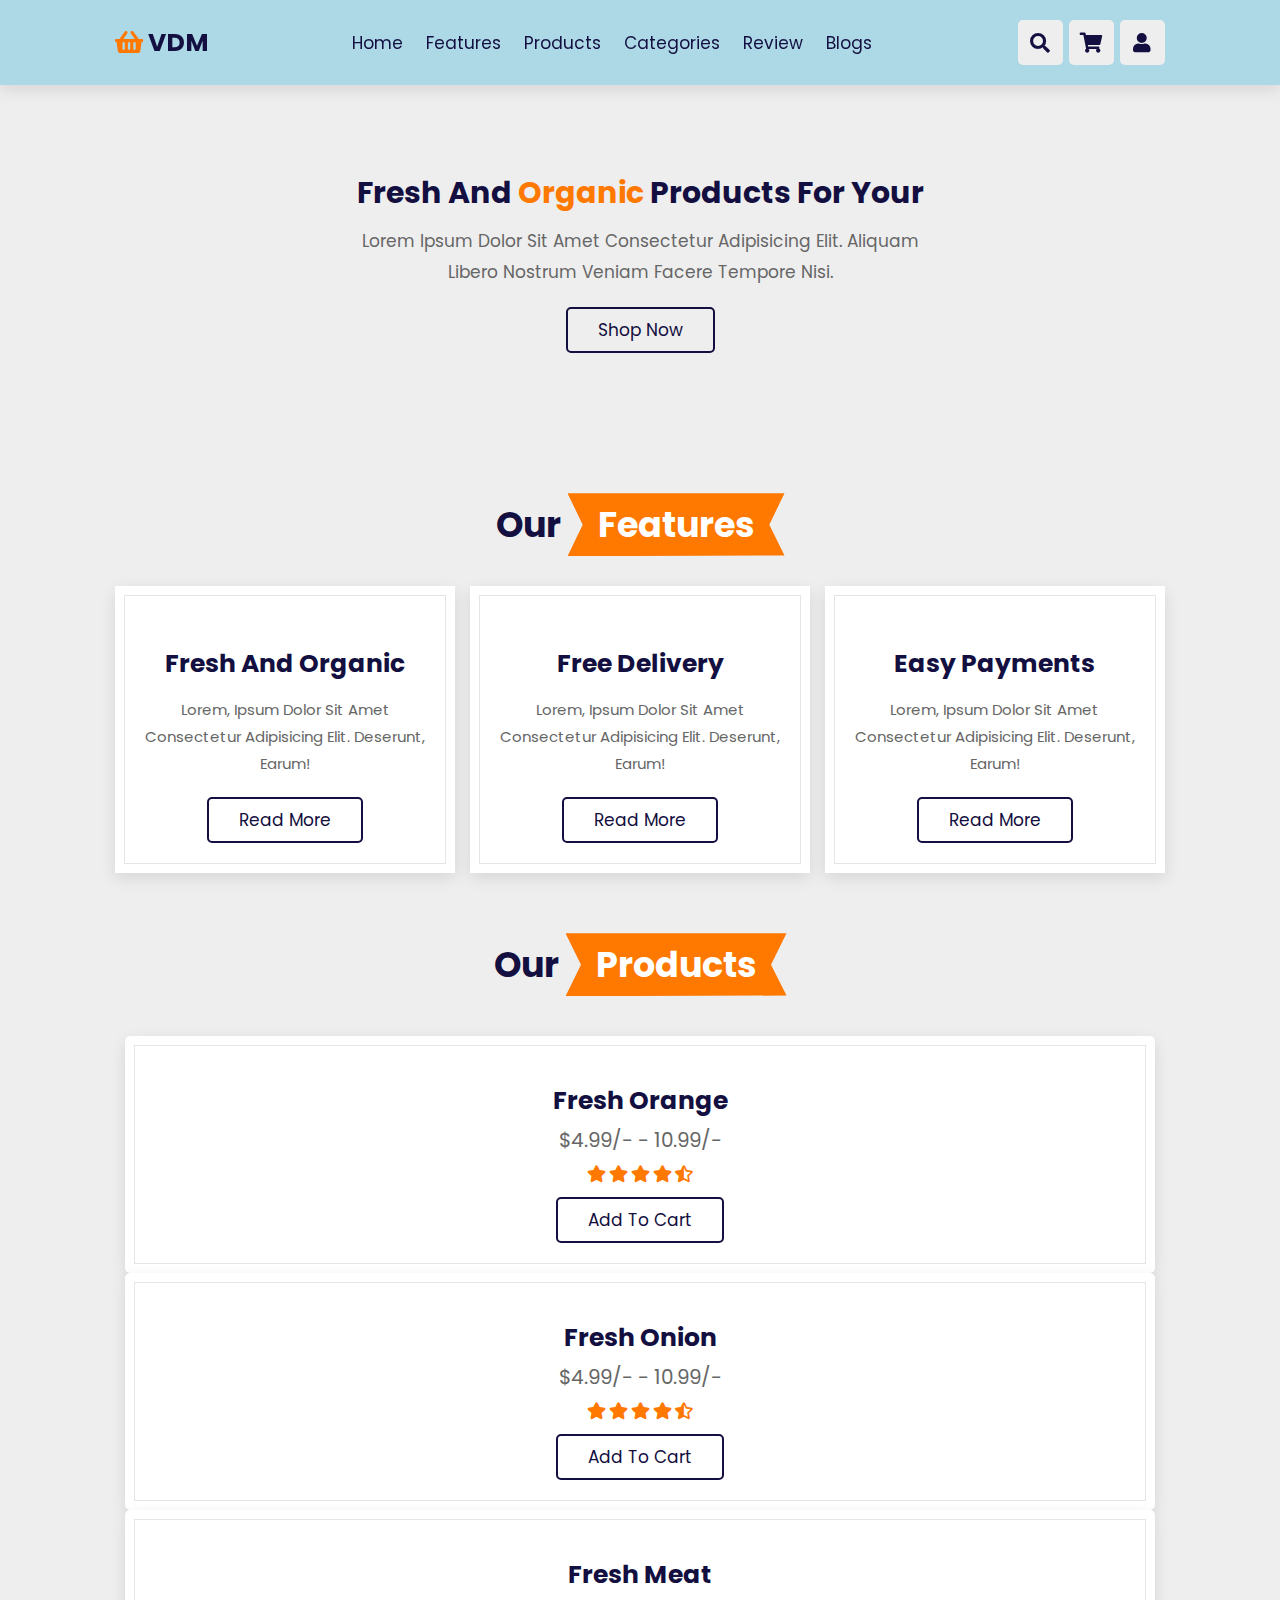
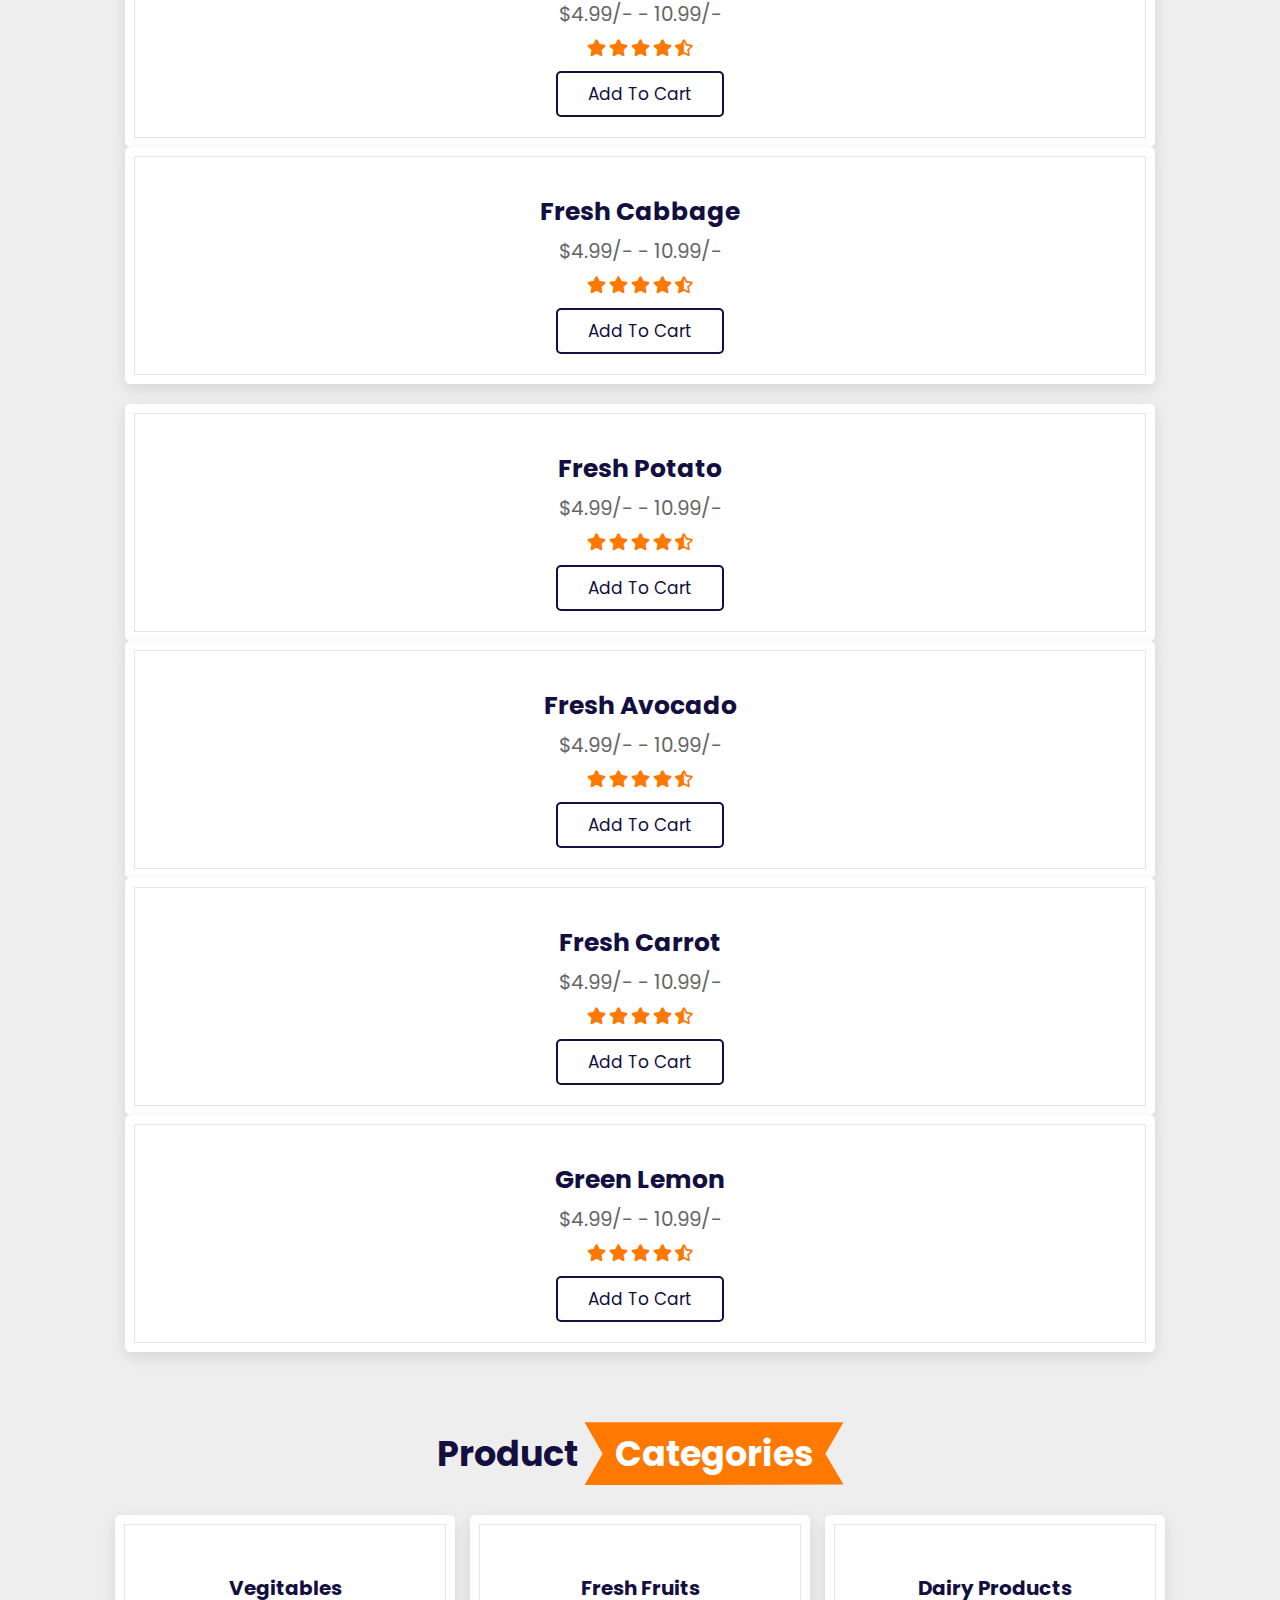
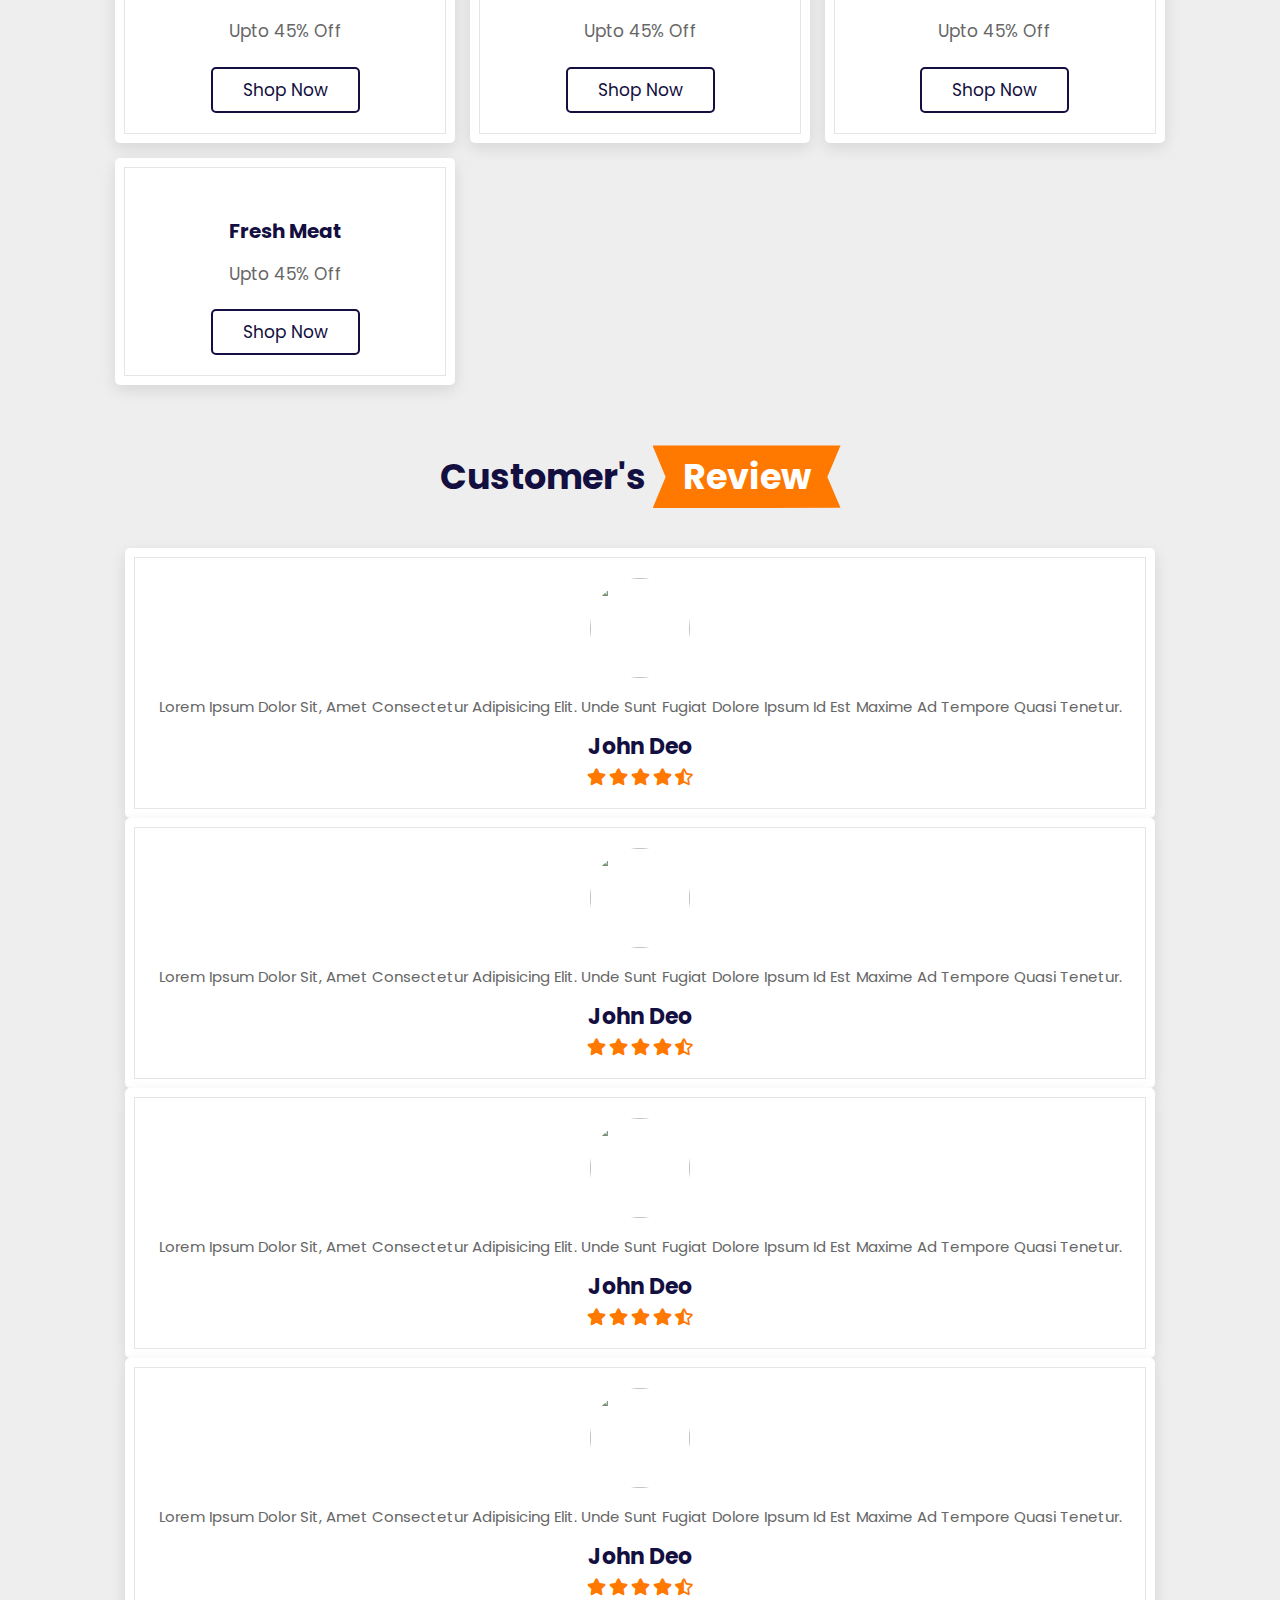
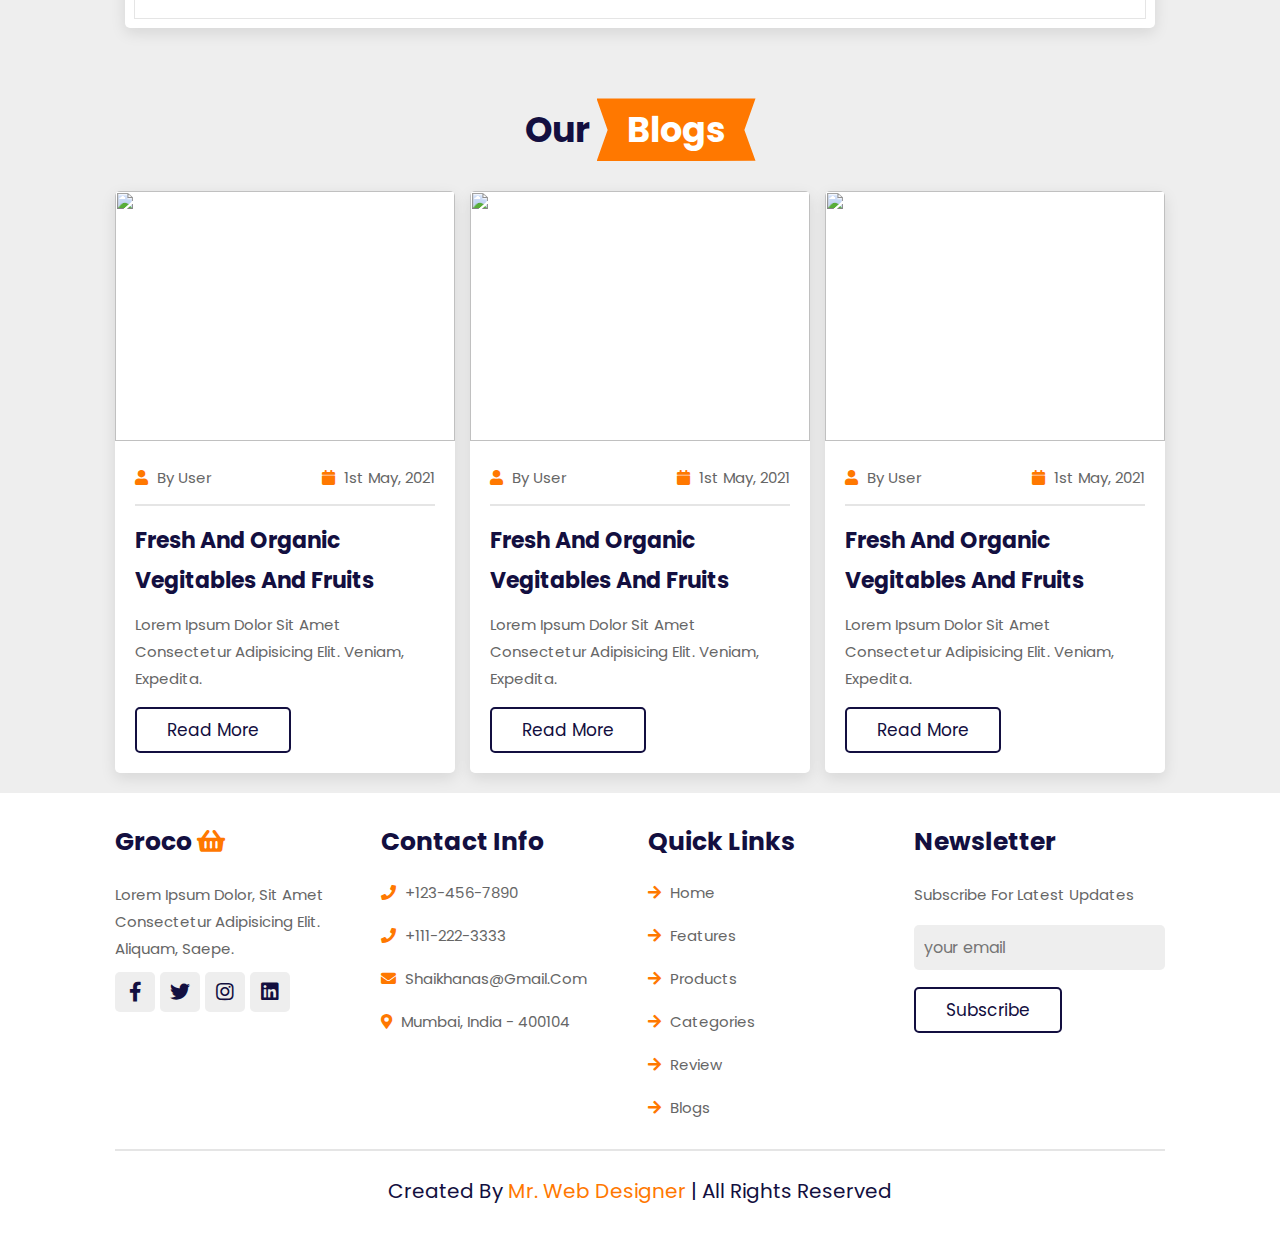
==== Source.html @ bb29f617 "init" ====
<!DOCTYPE html>
<html lang="en">
<head>
    <meta charset="UTF-8">
    <meta http-equiv="X-UA-Compatible" content="IE=edge">
    <meta name="viewport" content="width=device-width, initial-scale=1.0">
    <title>Complete Responsive Grocery Website Design Tutorial</title>

    <link rel="stylesheet" href="https://unpkg.com/swiper@7/swiper-bundle.min.css" />

    <!-- font awesome cdn link  -->
    <link rel="stylesheet" href="https://cdnjs.cloudflare.com/ajax/libs/font-awesome/5.15.4/css/all.min.css">

    <!-- custom css file link  -->
    <link rel="stylesheet" href="STYLE.CSS">

</head>
<body>
    
<!-- header section starts  -->

<header class="header" style="background-color:  lightblue ;">

    <a href="#" class="logo"> <i class="fas fa-shopping-basket"></i> VDM </a>

    <nav class="navbar">
        <a href="#home">home</a>
        <a href="#features">features</a>
        <a href="#products">products</a>
        <a href="#categories">categories</a>
        <a href="#review">review</a>
        <a href="#blogs">blogs</a>
    </nav>

    <div class="icons">
        <div class="fas fa-bars" id="menu-btn"></div>
        <div class="fas fa-search" id="search-btn"></div>
        <div class="fas fa-shopping-cart" id="cart-btn"></div>
        <div class="fas fa-user" id="login-btn"></div>
    </div>

    <form action="" class="search-form">
        <input type="search" id="search-box" placeholder="search here...">
        <label for="search-box" class="fas fa-search"></label>
    </form>

    <div class="shopping-cart">
        <div class="box">
            <i class="fas fa-trash"></i>
            <img src="cartimg-1.png" alt="OIL">
            <div class="content">
                <h3>Freedom</h3>
                <span class="price">$4.99/-</span>
                <span class="quantity">qty : 1</span>
            </div>
        </div>
        <div class="box">
            <i class="fas fa-trash"></i>
            <img src="cart-img-2.png" alt="">
            <div class="content">
                <h3>onion</h3>
                <span class="price">$4.99/-</span>
                <span class="quantity">qty : 1</span>
            </div>
        </div>
        <div class="box">
            <i class="fas fa-trash"></i>
            <img src="cart-img-3.png" alt="">
            <div class="content">
                <h3>chicken</h3>
                <span class="price">$4.99/-</span>
                <span class="quantity">qty : 1</span>
            </div>
        </div>
        <div class="total"> total : $19.69/- </div>
        <a href="#" class="btn">checkout</a>
    </div>

    <form action="" class="login-form">
        <h3>login now</h3>
        <input type="email" placeholder="your email" class="box">
        <input type="password" placeholder="your password" class="box">
        <p>forget your password <a href="#">click here</a></p>
        <p>don't have an account <a href="#">create now</a></p>
        <input type="submit" value="login now" class="btn">
    </form>

</header>

<!-- header section ends -->

<!-- home section starts  -->

<section class="home" id="home">

    <div class="content">
        <h3>fresh and <span>organic</span> products for your</h3>
        <p>Lorem ipsum dolor sit amet consectetur adipisicing elit. Aliquam libero nostrum veniam facere tempore nisi.</p>
        <a href="#" class="btn">shop now</a>
    </div>

</section>

<!-- home section ends -->

<!-- features section starts  -->

<section class="features" id="features">

    <h1 class="heading"> our <span>features</span> </h1>

    <div class="box-container">

        <div class="box">
            <img src="image/feature-img-1.png" alt="">
            <h3>fresh and organic</h3>
            <p>Lorem, ipsum dolor sit amet consectetur adipisicing elit. Deserunt, earum!</p>
            <a href="#" class="btn">read more</a>
        </div>

        <div class="box">
            <img src="image/feature-img-2.png" alt="">
            <h3>free delivery</h3>
            <p>Lorem, ipsum dolor sit amet consectetur adipisicing elit. Deserunt, earum!</p>
            <a href="#" class="btn">read more</a>
        </div>

        <div class="box">
            <img src="image/feature-img-3.png" alt="">
            <h3>easy payments</h3>
            <p>Lorem, ipsum dolor sit amet consectetur adipisicing elit. Deserunt, earum!</p>
            <a href="#" class="btn">read more</a>
        </div>

    </div>

</section>

<!-- features section ends -->

<!-- products section starts  -->

<section class="products" id="products">

    <h1 class="heading"> our <span>products</span> </h1>

    <div class="swiper product-slider">

        <div class="swiper-wrapper">

            <div class="swiper-slide box">
                <img src="image/product-1.png" alt="">
                <h3>fresh orange</h3>
                <div class="price"> $4.99/- - 10.99/- </div>
                <div class="stars">
                    <i class="fas fa-star"></i>
                    <i class="fas fa-star"></i>
                    <i class="fas fa-star"></i>
                    <i class="fas fa-star"></i>
                    <i class="fas fa-star-half-alt"></i>
                </div>
                <a href="#" class="btn">add to cart</a>
            </div>

            <div class="swiper-slide box">
                <img src="image/product-2.png" alt="">
                <h3>fresh onion</h3>
                <div class="price"> $4.99/- - 10.99/- </div>
                <div class="stars">
                    <i class="fas fa-star"></i>
                    <i class="fas fa-star"></i>
                    <i class="fas fa-star"></i>
                    <i class="fas fa-star"></i>
                    <i class="fas fa-star-half-alt"></i>
                </div>
                <a href="#" class="btn">add to cart</a>
            </div>

            <div class="swiper-slide box">
                <img src="image/product-3.png" alt="">
                <h3>fresh meat</h3>
                <div class="price"> $4.99/- - 10.99/- </div>
                <div class="stars">
                    <i class="fas fa-star"></i>
                    <i class="fas fa-star"></i>
                    <i class="fas fa-star"></i>
                    <i class="fas fa-star"></i>
                    <i class="fas fa-star-half-alt"></i>
                </div>
                <a href="#" class="btn">add to cart</a>
            </div>

            <div class="swiper-slide box">
                <img src="image/product-4.png" alt="">
                <h3>fresh cabbage</h3>
                <div class="price"> $4.99/- - 10.99/- </div>
                <div class="stars">
                    <i class="fas fa-star"></i>
                    <i class="fas fa-star"></i>
                    <i class="fas fa-star"></i>
                    <i class="fas fa-star"></i>
                    <i class="fas fa-star-half-alt"></i>
                </div>
                <a href="#" class="btn">add to cart</a>
            </div>

        </div>

    </div>

    <div class="swiper product-slider">

        <div class="swiper-wrapper">

            <div class="swiper-slide box">
                <img src="image/product-5.png" alt="">
                <h3>fresh potato</h3>
                <div class="price"> $4.99/- - 10.99/- </div>
                <div class="stars">
                    <i class="fas fa-star"></i>
                    <i class="fas fa-star"></i>
                    <i class="fas fa-star"></i>
                    <i class="fas fa-star"></i>
                    <i class="fas fa-star-half-alt"></i>
                </div>
                <a href="#" class="btn">add to cart</a>
            </div>

            <div class="swiper-slide box">
                <img src="image/product-6.png" alt="">
                <h3>fresh avocado</h3>
                <div class="price"> $4.99/- - 10.99/- </div>
                <div class="stars">
                    <i class="fas fa-star"></i>
                    <i class="fas fa-star"></i>
                    <i class="fas fa-star"></i>
                    <i class="fas fa-star"></i>
                    <i class="fas fa-star-half-alt"></i>
                </div>
                <a href="#" class="btn">add to cart</a>
            </div>

            <div class="swiper-slide box">
                <img src="image/product-7.png" alt="">
                <h3>fresh carrot</h3>
                <div class="price"> $4.99/- - 10.99/- </div>
                <div class="stars">
                    <i class="fas fa-star"></i>
                    <i class="fas fa-star"></i>
                    <i class="fas fa-star"></i>
                    <i class="fas fa-star"></i>
                    <i class="fas fa-star-half-alt"></i>
                </div>
                <a href="#" class="btn">add to cart</a>
            </div>

            <div class="swiper-slide box">
                <img src="image/product-8.png" alt="">
                <h3>green lemon</h3>
                <div class="price"> $4.99/- - 10.99/- </div>
                <div class="stars">
                    <i class="fas fa-star"></i>
                    <i class="fas fa-star"></i>
                    <i class="fas fa-star"></i>
                    <i class="fas fa-star"></i>
                    <i class="fas fa-star-half-alt"></i>
                </div>
                <a href="#" class="btn">add to cart</a>
            </div>

        </div>

    </div>


</section>

<!-- products section ends -->

<!-- categories section starts  -->

<section class="categories" id="categories">

    <h1 class="heading"> product <span>categories</span> </h1>

    <div class="box-container">

        <div class="box">
            <img src="image/cat-1.png" alt="">
            <h3>vegitables</h3>
            <p>upto 45% off</p>
            <a href="#" class="btn">shop now</a>
        </div>

        <div class="box">
            <img src="image/cat-2.png" alt="">
            <h3>fresh fruits</h3>
            <p>upto 45% off</p>
            <a href="#" class="btn">shop now</a>
        </div>

        <div class="box">
            <img src="image/cat-3.png" alt="">
            <h3>dairy products</h3>
            <p>upto 45% off</p>
            <a href="#" class="btn">shop now</a>
        </div>

        <div class="box">
            <img src="image/cat-4.png" alt="">
            <h3>fresh meat</h3>
            <p>upto 45% off</p>
            <a href="#" class="btn">shop now</a>
        </div>

    </div>

</section>

<!-- categories section ends -->

<!-- review section starts  -->

<section class="review" id="review">

    <h1 class="heading"> customer's <span>review</span> </h1>

    <div class="swiper review-slider">

        <div class="swiper-wrapper">

            <div class="swiper-slide box">
                <img src="image/pic-1.png" alt="">
                <p>Lorem ipsum dolor sit, amet consectetur adipisicing elit. Unde sunt fugiat dolore ipsum id est maxime ad tempore quasi tenetur.</p>
                <h3>john deo</h3>
                <div class="stars">
                    <i class="fas fa-star"></i>
                    <i class="fas fa-star"></i>
                    <i class="fas fa-star"></i>
                    <i class="fas fa-star"></i>
                    <i class="fas fa-star-half-alt"></i>
                </div>
            </div>

            <div class="swiper-slide box">
                <img src="image/pic-2.png" alt="">
                <p>Lorem ipsum dolor sit, amet consectetur adipisicing elit. Unde sunt fugiat dolore ipsum id est maxime ad tempore quasi tenetur.</p>
                <h3>john deo</h3>
                <div class="stars">
                    <i class="fas fa-star"></i>
                    <i class="fas fa-star"></i>
                    <i class="fas fa-star"></i>
                    <i class="fas fa-star"></i>
                    <i class="fas fa-star-half-alt"></i>
                </div>
            </div>

            <div class="swiper-slide box">
                <img src="image/pic-3.png" alt="">
                <p>Lorem ipsum dolor sit, amet consectetur adipisicing elit. Unde sunt fugiat dolore ipsum id est maxime ad tempore quasi tenetur.</p>
                <h3>john deo</h3>
                <div class="stars">
                    <i class="fas fa-star"></i>
                    <i class="fas fa-star"></i>
                    <i class="fas fa-star"></i>
                    <i class="fas fa-star"></i>
                    <i class="fas fa-star-half-alt"></i>
                </div>
            </div>

            <div class="swiper-slide box">
                <img src="image/pic-4.png" alt="">
                <p>Lorem ipsum dolor sit, amet consectetur adipisicing elit. Unde sunt fugiat dolore ipsum id est maxime ad tempore quasi tenetur.</p>
                <h3>john deo</h3>
                <div class="stars">
                    <i class="fas fa-star"></i>
                    <i class="fas fa-star"></i>
                    <i class="fas fa-star"></i>
                    <i class="fas fa-star"></i>
                    <i class="fas fa-star-half-alt"></i>
                </div>
            </div>

        </div>

    </div>

</section>

<!-- review section ends -->

<!-- blogs section starts  -->

<section class="blogs" id="blogs">

    <h1 class="heading"> our <span>blogs</span> </h1>

    <div class="box-container">

        <div class="box">
            <img src="image/blog-1.jpg" alt="">
            <div class="content">
                <div class="icons">
                    <a href="#"> <i class="fas fa-user"></i> by user </a>
                    <a href="#"> <i class="fas fa-calendar"></i> 1st may, 2021 </a>
                </div>
                <h3>fresh and organic vegitables and fruits</h3>
                <p>Lorem ipsum dolor sit amet consectetur adipisicing elit. Veniam, expedita.</p>
                <a href="#" class="btn">read more</a>
            </div>
        </div>

        <div class="box">
            <img src="image/blog-2.jpg" alt="">
            <div class="content">
                <div class="icons">
                    <a href="#"> <i class="fas fa-user"></i> by user </a>
                    <a href="#"> <i class="fas fa-calendar"></i> 1st may, 2021 </a>
                </div>
                <h3>fresh and organic vegitables and fruits</h3>
                <p>Lorem ipsum dolor sit amet consectetur adipisicing elit. Veniam, expedita.</p>
                <a href="#" class="btn">read more</a>
            </div>
        </div>

        <div class="box">
            <img src="image/blog-3.jpg" alt="">
            <div class="content">
                <div class="icons">
                    <a href="#"> <i class="fas fa-user"></i> by user </a>
                    <a href="#"> <i class="fas fa-calendar"></i> 1st may, 2021 </a>
                </div>
                <h3>fresh and organic vegitables and fruits</h3>
                <p>Lorem ipsum dolor sit amet consectetur adipisicing elit. Veniam, expedita.</p>
                <a href="#" class="btn">read more</a>
            </div>
        </div>

    </div>

</section>

<!-- blogs section ends -->

<!-- footer section starts  -->

<section class="footer">

    <div class="box-container">

        <div class="box">
            <h3> groco <i class="fas fa-shopping-basket"></i> </h3>
            <p>Lorem ipsum dolor, sit amet consectetur adipisicing elit. Aliquam, saepe.</p>
            <div class="share">
                <a href="#" class="fab fa-facebook-f"></a>
                <a href="#" class="fab fa-twitter"></a>
                <a href="#" class="fab fa-instagram"></a>
                <a href="#" class="fab fa-linkedin"></a>
            </div>
        </div>

        <div class="box">
            <h3>contact info</h3>
            <a href="#" class="links"> <i class="fas fa-phone"></i> +123-456-7890 </a>
            <a href="#" class="links"> <i class="fas fa-phone"></i> +111-222-3333 </a>
            <a href="#" class="links"> <i class="fas fa-envelope"></i> shaikhanas@gmail.com </a>
            <a href="#" class="links"> <i class="fas fa-map-marker-alt"></i> mumbai, india - 400104 </a>
        </div>

        <div class="box">
            <h3>quick links</h3>
            <a href="#" class="links"> <i class="fas fa-arrow-right"></i> home </a>
            <a href="#" class="links"> <i class="fas fa-arrow-right"></i> features </a>
            <a href="#" class="links"> <i class="fas fa-arrow-right"></i> products </a>
            <a href="#" class="links"> <i class="fas fa-arrow-right"></i> categories </a>
            <a href="#" class="links"> <i class="fas fa-arrow-right"></i> review </a>
            <a href="#" class="links"> <i class="fas fa-arrow-right"></i> blogs </a>
        </div>

        <div class="box">
            <h3>newsletter</h3>
            <p>subscribe for latest updates</p>
            <input type="email" placeholder="your email" class="email">
            <input type="submit" value="subscribe" class="btn">
            <img src="image/payment.png" class="payment-img" alt="">
        </div>

    </div>

    <div class="credit"> created by <span> mr. web designer </span> | all rights reserved </div>

</section>

<!-- footer section ends -->















<script src="https://unpkg.com/swiper@7/swiper-bundle.min.js"></script>

<!-- custom js file link  -->
<script src="Script.js"></script>

</body>
</html>
---- STYLE.CSS ----
@import url('https://fonts.googleapis.com/css2?family=Poppins:wght@100;300;400;500;600&display=swap');

:root{
    --orange:#ff7800;
    --black:#130f40;
    --light-color:#666;
    --box-shadow:0 .5rem 1.5rem rgba(0,0,0,.1);
    --border:.2rem solid rgba(0,0,0,.1);
    --outline:.1rem solid rgba(0,0,0,.1);
    --outline-hover:.2rem solid var(--black);
}

*{
    font-family: 'Poppins', sans-serif;
    margin:0; padding:0;
    box-sizing: border-box;
    outline: none; border:none;
    text-decoration: none;
    text-transform: capitalize;
    transition: all .2s linear;
}

html{
    font-size: 62.5%;
    overflow-x: hidden;
    scroll-behavior: smooth;
    scroll-padding-top: 7rem;
}

body{
    background:#eee;
}

section{
    padding:2rem 9%;
}

.heading{
    text-align: center;
    padding:2rem 0;
    padding-bottom: 3rem;
    font-size: 3.5rem;
    color:var(--black);
}

.heading span{
    background: var(--orange);
    color:#fff;
    display: inline-block;
    padding:.5rem 3rem;
    clip-path: polygon(100% 0, 93% 50%, 100% 99%, 0% 100%, 7% 50%, 0% 0%);
}

.btn{
    margin-top: 1rem;
    display: inline-block;
    padding:.8rem 3rem;
    font-size: 1.7rem;
    border-radius: .5rem;
    border:.2rem solid var(--black);
    color:var(--black);
    cursor: pointer;
    background: none;
}

.btn:hover{
    background: var(--orange);
    color:#fff;
}

.header{
    position: fixed;
    top:0; left:0; right: 0;
    z-index: 1000;
    display: flex;
    align-items: center;
    justify-content: space-between;
    padding:2rem 9%;
    background:#fff;
    box-shadow: var(--box-shadow);
}

.header .logo{
    font-size: 2.5rem;
    font-weight: bolder;
    color:var(--black);
}

.header .logo i{
    color:var(--orange);
}

.header .navbar a{
    font-size: 1.7rem;
    margin:0 1rem;
    color:var(--black);
}

.header .navbar a:hover{
    color:var(--orange);
}

.header .icons div{
    height: 4.5rem;
    width: 4.5rem;
    line-height: 4.5rem;
    border-radius: .5rem;
    background: #eee;
    color:var(--black);
    font-size: 2rem;
    margin-left: .3rem;
    cursor: pointer;
    text-align: center;
}

.header .icons div:hover{
    background: var(--orange);
    color:#fff;
}

#menu-btn{
    display: none;
}

.header .search-form{
    position: absolute;
    top:110%; right:-110%;
    width: 50rem;
    height:5rem;
    background: #fff;
    border-radius: .5rem;
    overflow: hidden;
    display: flex;
    align-items: center;
    box-shadow: var(--box-shadow);
}

.header .search-form.active{
    right:2rem;
    transition: .4s linear;
}

.header .search-form input{
    height:100%;
    width:100%;
    background: none;
    text-transform: none;
    font-size: 1.6rem;
    color:var(--black);
    padding:0 1.5rem;
}

.header .search-form label{
    font-size: 2.2rem;
    padding-right: 1.5rem;
    color:var(--black);
    cursor: pointer;
}

.header .search-form label:hover{
    color:var(--orange);
}

.header .shopping-cart{
    position: absolute;
    top:110%; right:-110%;
    padding:1rem;
    border-radius: .5rem;
    box-shadow: var(--box-shadow);
    width:35rem;
    background: #fff;
}

.header .shopping-cart.active{
    right:2rem;
    transition: .4s linear;
}

.header .shopping-cart .box{
    display: flex;
    align-items: center;
    gap:1rem;
    position: relative;
    margin:1rem 0;
}

.header .shopping-cart .box img{
    height:10rem;
}

.header .shopping-cart .box .fa-trash{
    font-size: 2rem;
    position: absolute;
    top:50%; right:2rem;
    cursor: pointer;
    color:var(--light-color);
    transform: translateY(-50%);
}

.header .shopping-cart .box .fa-trash:hover{
    color:var(--orange);
}

.header .shopping-cart .box .content h3{
    color:var(--black);
    font-size: 1.7rem;
    padding-bottom: 1rem;
}

.header .shopping-cart .box .content span{
    color:var(--light-color);
    font-size: 1.6rem;
}

.header .shopping-cart .box .content .quantity{
    padding-left: 1rem;
}

.header .shopping-cart .total{
    font-size: 2.5rem;
    padding:1rem 0;
    text-align: center;
    color:var(--black);
}

.header .shopping-cart .btn{
    display: block;
    text-align: center;
    margin:1rem;
}

.header .login-form{
    position: absolute;
    top:110%; right:-110%;
    width:35rem;
    box-shadow: var(--box-shadow);
    padding:2rem;
    border-radius: .5rem;
    background: #fff;
    text-align: center;
}

.header .login-form.active{
    right:2rem;
    transition: .4s linear;
}

.header .login-form h3{
    font-size: 2.5rem;
    text-transform: uppercase;
    color: var(--black);
}

.header .login-form .box{
    width: 100%;
    margin:.7rem 0;
    background:#eee;
    border-radius: .5rem;
    padding:1rem;
    font-size: 1.6rem;
    color:var(--black);
    text-transform: none;
}

.header .login-form p{
    font-size: 1.4rem;
    padding:.5rem 0;
    color:var(--light-color);
}

.header .login-form p a{
    color:var(--orange);
    text-decoration: underline;
}

.home{
    display: flex;
    align-items: center;
    justify-content: center;
    background: url(../image/banner-bg.webp) no-repeat;
    background-position: center;
    background-size: cover;
    padding-top: 17rem;
    padding-bottom: 10rem;
}

.home .content{
    text-align: center;
    width:60rem;
}

.home .content h3{
    color:var(--black);
    font-size: 3rem;
}

.home .content h3 span{
    color:var(--orange);
}

.home .content p{
    color:var(--light-color);
    font-size: 1.7rem;
    padding:1rem 0;
    line-height: 1.8;
}

.features .box-container{
    display: grid;
    grid-template-columns: repeat(auto-fit, minmax(30rem, 1fr));
    gap:1.5rem;
}

.features .box-container .box{
    padding:3rem 2rem;
    background: #fff;
    outline: var(--outline);
    outline-offset: -1rem;
    text-align: center;
    box-shadow: var(--box-shadow);
}

.features .box-container .box:hover{
    outline: var(--outline-hover);
    outline-offset: 0rem;
}

.features .box-container .box img{
    margin:1rem 0;
    height: 15rem;
}

.features .box-container .box h3{
    font-size: 2.5rem;
    line-height: 1.8;
    color:var(--black);
}

.features .box-container .box p{
    font-size: 1.5rem;
    line-height: 1.8;
    color:var(--light-color);
    padding:1rem 0;
}

.products .product-slider{
    padding:1rem;
}

.products .product-slider:first-child{
    margin-bottom: 2rem;
}

.products .product-slider .box{
    background: #fff;
    border-radius: .5rem;
    text-align: center;
    padding:3rem 2rem;
    outline-offset: -1rem;
    outline: var(--outline);
    box-shadow: var(--box-shadow);
    transition: .2s linear;
}

.products .product-slider .box:hover{
    outline-offset: 0rem;
    outline: var(--outline-hover);
}

.products .product-slider .box img{
    height:20rem;
}

.products .product-slider .box h3{
    font-size: 2.5rem;
    color:var(--black);
}

.products .product-slider .box .price{
    font-size: 2rem;
    color:var(--light-color);
    padding:.5rem 0;
}

.products .product-slider .box .stars i{
    font-size: 1.7rem;
    color:var(--orange);
    padding:.5rem 0;
}

.categories .box-container{
    display: grid;
    grid-template-columns: repeat(auto-fit, minmax(26rem, 1fr));
    gap:1.5rem;
}

.categories .box-container .box{
    padding:3rem 2rem;
    border-radius: .5rem;
    background:#fff;
    box-shadow: var(--box-shadow);
    outline:var(--outline);
    outline-offset: -1rem;
    text-align: center;
}

.categories .box-container .box:hover{
    outline:var(--outline-hover);
    outline-offset: 0rem;
}

.categories .box-container .box img{
    margin:1rem 0;
    height:15rem;
}

.categories .box-container .box h3{
   font-size: 2rem;
   color:var(--black);
   line-height: 1.8;
}

.categories .box-container .box p{
    font-size: 1.7rem;
    color:var(--light-color);
    line-height: 1.8;
    padding:1rem 0;
}

.review .review-slider{
    padding:1rem;
}

.review .review-slider .box{
    background: #fff;
    border-radius: .5rem;
    text-align: center;
    padding:3rem 2rem;
    outline-offset: -1rem;
    outline: var(--outline);
    box-shadow: var(--box-shadow);
    transition: .2s linear;
}

.review .review-slider .box:hover{
    outline:var(--outline-hover);
    outline-offset: 0rem;
}

.review .review-slider .box img{
    height:10rem;
    width:10rem;
    border-radius: 50%;
}

.review .review-slider .box p{
    padding:1rem 0;
    line-height: 1.8;
    color:var(--light-color);
    font-size: 1.5rem;
}

.review .review-slider .box h3{
    padding-bottom: .5rem;
    color:var(--black);
    font-size: 2.2rem;
}

.review .review-slider .box .stars i{
    color:var(--orange);
    font-size: 1.7rem;
}

.blogs .box-container{
    display: grid;
    grid-template-columns: repeat(auto-fit, minmax(30rem, 1fr));
    gap:1.5rem;
}

.blogs .box-container .box{
    overflow: hidden;
    border-radius: .5rem;
    box-shadow: var(--box-shadow);
    background:#fff;
}

.blogs .box-container .box img{
    height:25rem;
    width:100%;
    object-fit: cover;
}

.blogs .box-container .box .content{
    padding:2rem;
}

.blogs .box-container .box .content .icons{
    display: flex;
    align-items: center;
    justify-content: space-between;
    padding-bottom: 1.5rem;
    margin-bottom: 1rem;
    border-bottom: var(--border);
}

.blogs .box-container .box .content .icons a{
    color:var(--light-color);
    font-size: 1.5rem;
}

.blogs .box-container .box .content .icons a:hover{
    color:var(--black);
}

.blogs .box-container .box .content .icons a i{
    color:var(--orange);
    padding-right: .5rem;
}

.blogs .box-container .box .content h3{
    line-height: 1.8;
    color:var(--black);
    font-size: 2.2rem;
    padding:.5rem 0;
}

.blogs .box-container .box .content p{
    line-height: 1.8;
    color:var(--light-color);
    font-size: 1.5rem;
    padding:.5rem 0;
}

.footer{
    background: #fff;
}

.footer .box-container{
    display: grid;
    grid-template-columns: repeat(auto-fit, minmax(25rem, 1fr));
    gap:1.5rem;
}

.footer .box-container .box h3{
    font-size: 2.5rem;
    color:var(--black);
    padding:1rem 0;
}

.footer .box-container .box h3 i{
    color:var(--orange);
}

.footer .box-container .box .links{
    display: block;
    font-size: 1.5rem;
    color:var(--light-color);
    padding:1rem 0;
}

.footer .box-container .box .links i{
    color:var(--orange);
    padding-right: .5rem;
}

.footer .box-container .box .links:hover i{
    padding-right: 2rem;
}


.footer .box-container .box p{
    line-height: 1.8;
    font-size: 1.5rem;
    color:var(--light-color);
    padding:1rem 0;
}

.footer .box-container .box .share a{
    height:4rem;
    width:4rem;
    line-height:4rem;
    border-radius: .5rem;
    font-size: 2rem;
    color:var(--black);
    margin-right: .2rem;
    background: #eee;
    text-align: center;
}

.footer .box-container .box .share a:hover{
    background: var(--orange);
    color: #fff;
}

.footer .box-container .box .email{
    width: 100%;
    margin:.7rem 0;
    padding:1rem;
    border-radius: .5rem;
    background: #eee;
    font-size: 1.6rem;
    color:var(--black);
    text-transform: none;
}

.footer .box-container .box .payment-img{
    margin-top: 2rem;
    height: 3rem;
    display: block;
}

.footer .credit{
    text-align: center;
    margin-top: 2rem;
    padding:1rem;
    padding-top: 2.5rem;
    font-size: 2rem;
    color:var(--black);
    border-top: var(--border);
}

.footer .credit span{
    color:var(--orange);
}












/* media queries  */

@media (max-width:991px){

    html{
        font-size: 55%;
    }

    .header{
        padding:2rem;
    }

    section{
        padding:2rem;
    }

}

@media (max-width:768px){

    #menu-btn{
        display: inline-block;
    }

    .header .search-form{
        width:90%;
    }

    .header .navbar{
        position: absolute;
        top:110%; right:-110%;
        width:30rem;
        box-shadow: var(--box-shadow);
        border-radius: .5rem;
        background: #fff;
    }

    .header .navbar.active{
        right:2rem;
        transition: .4s linear;
    }

    .header .navbar a{
        font-size: 2rem;
        margin:2rem 2.5rem;
        display: block;
    }

}

@media (max-width:450px){

    html{
        font-size: 50%;
    }

    .heading{
        font-size: 2.5rem;
    }

    .footer{
        text-align: center;
    }

    .footer .box-container .box .payment-img{
        margin: 2rem auto;
    }

}
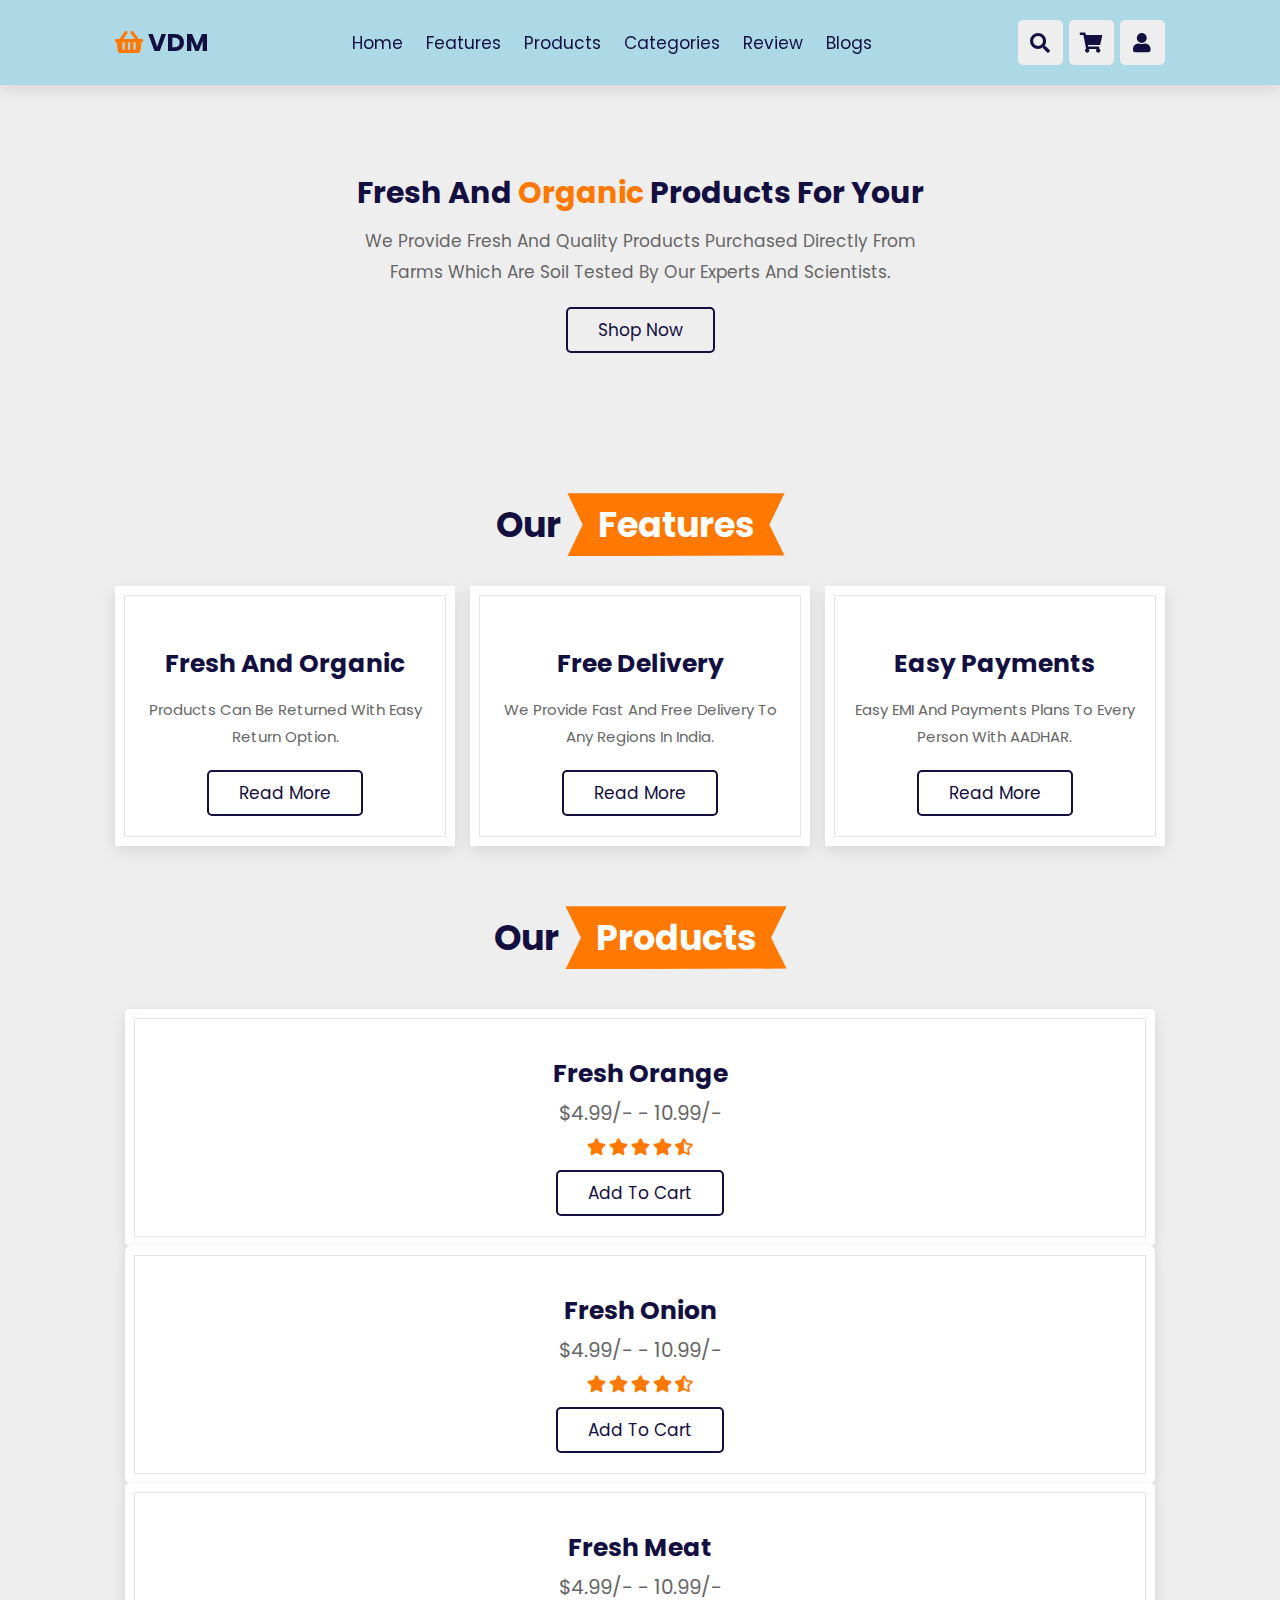
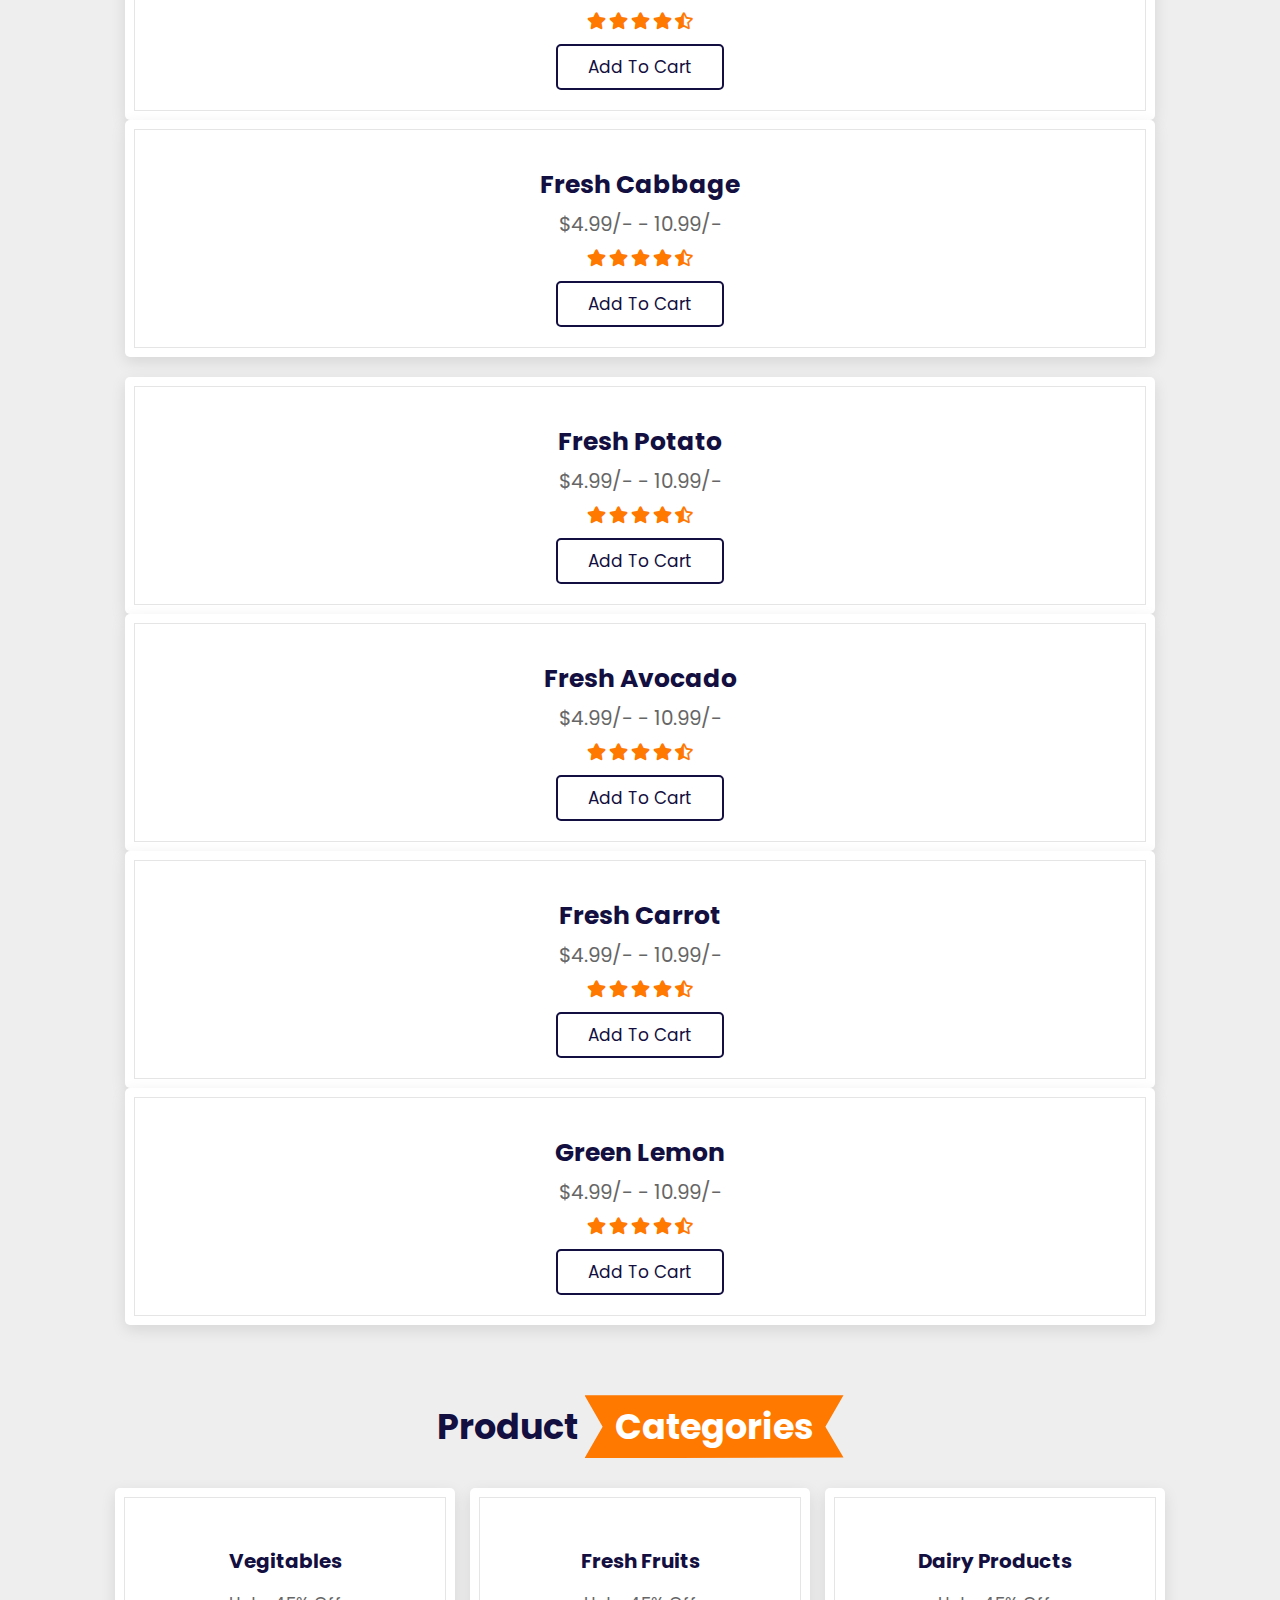
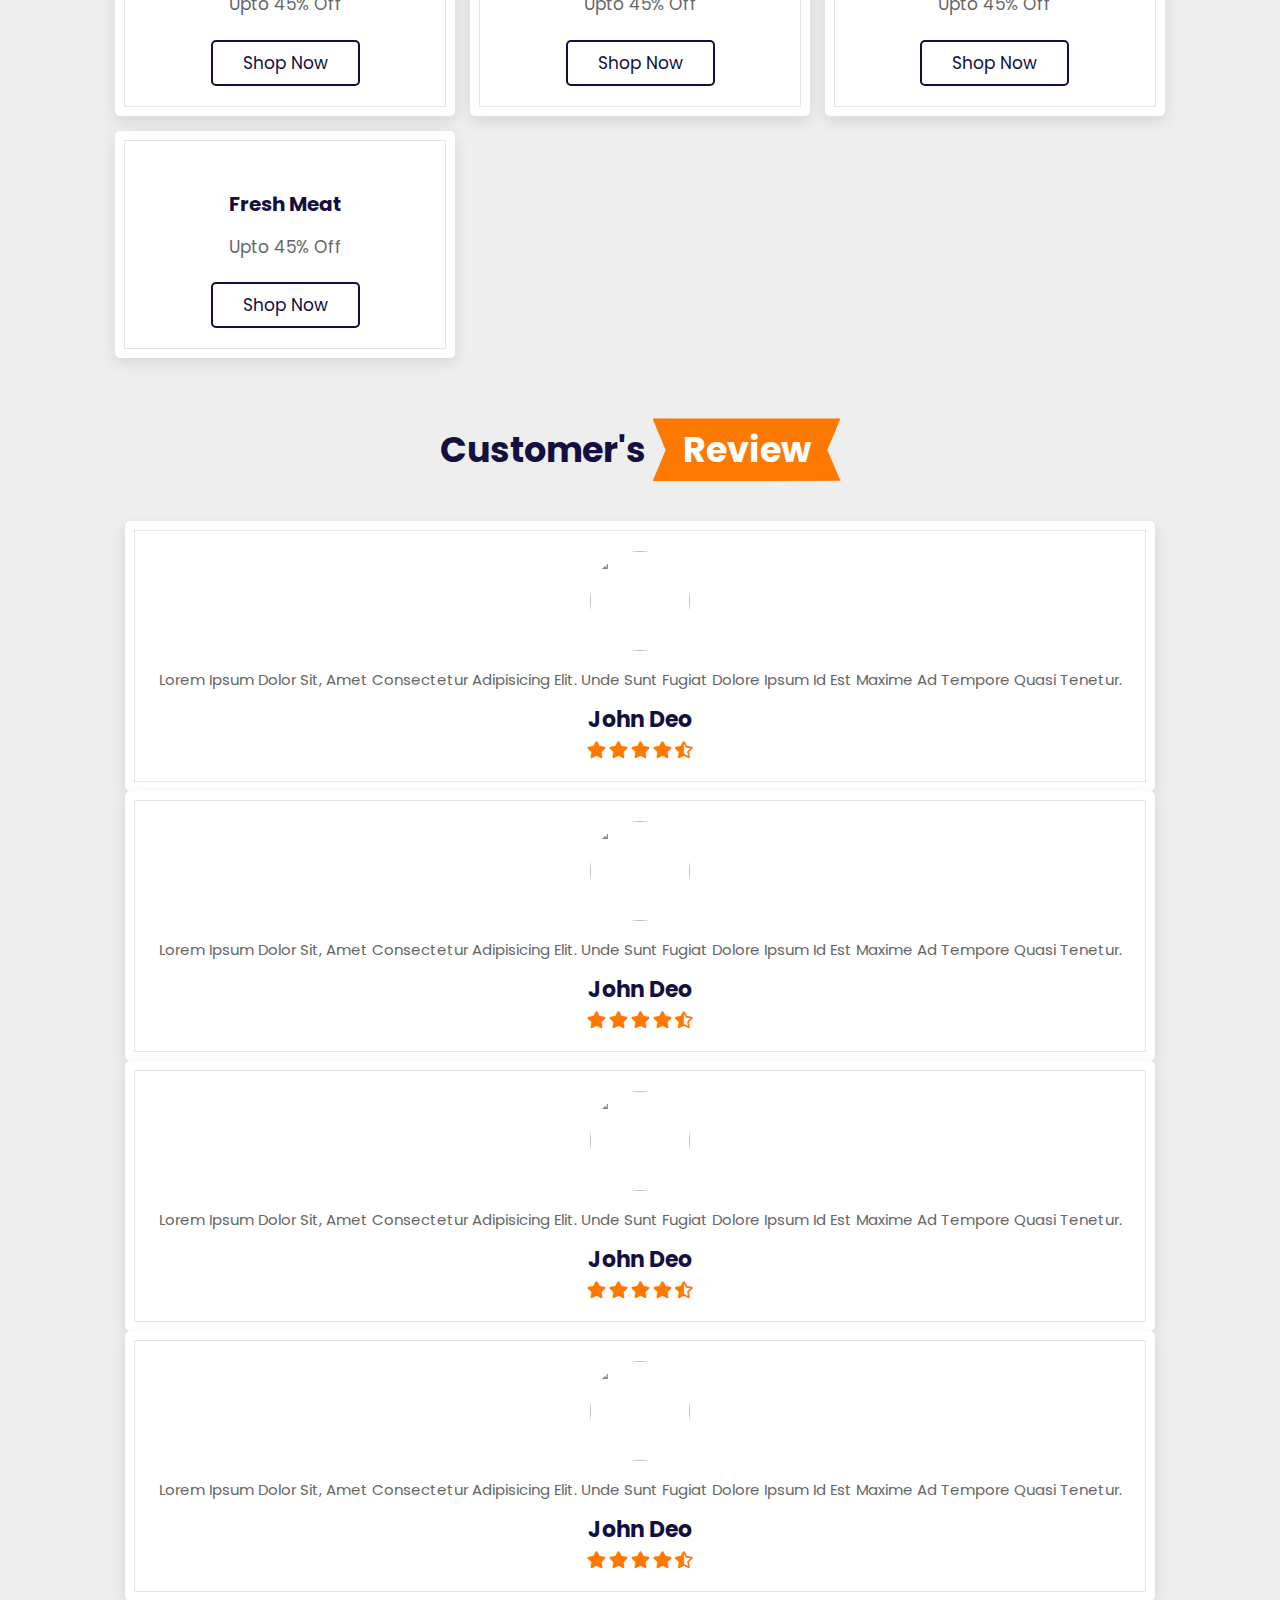
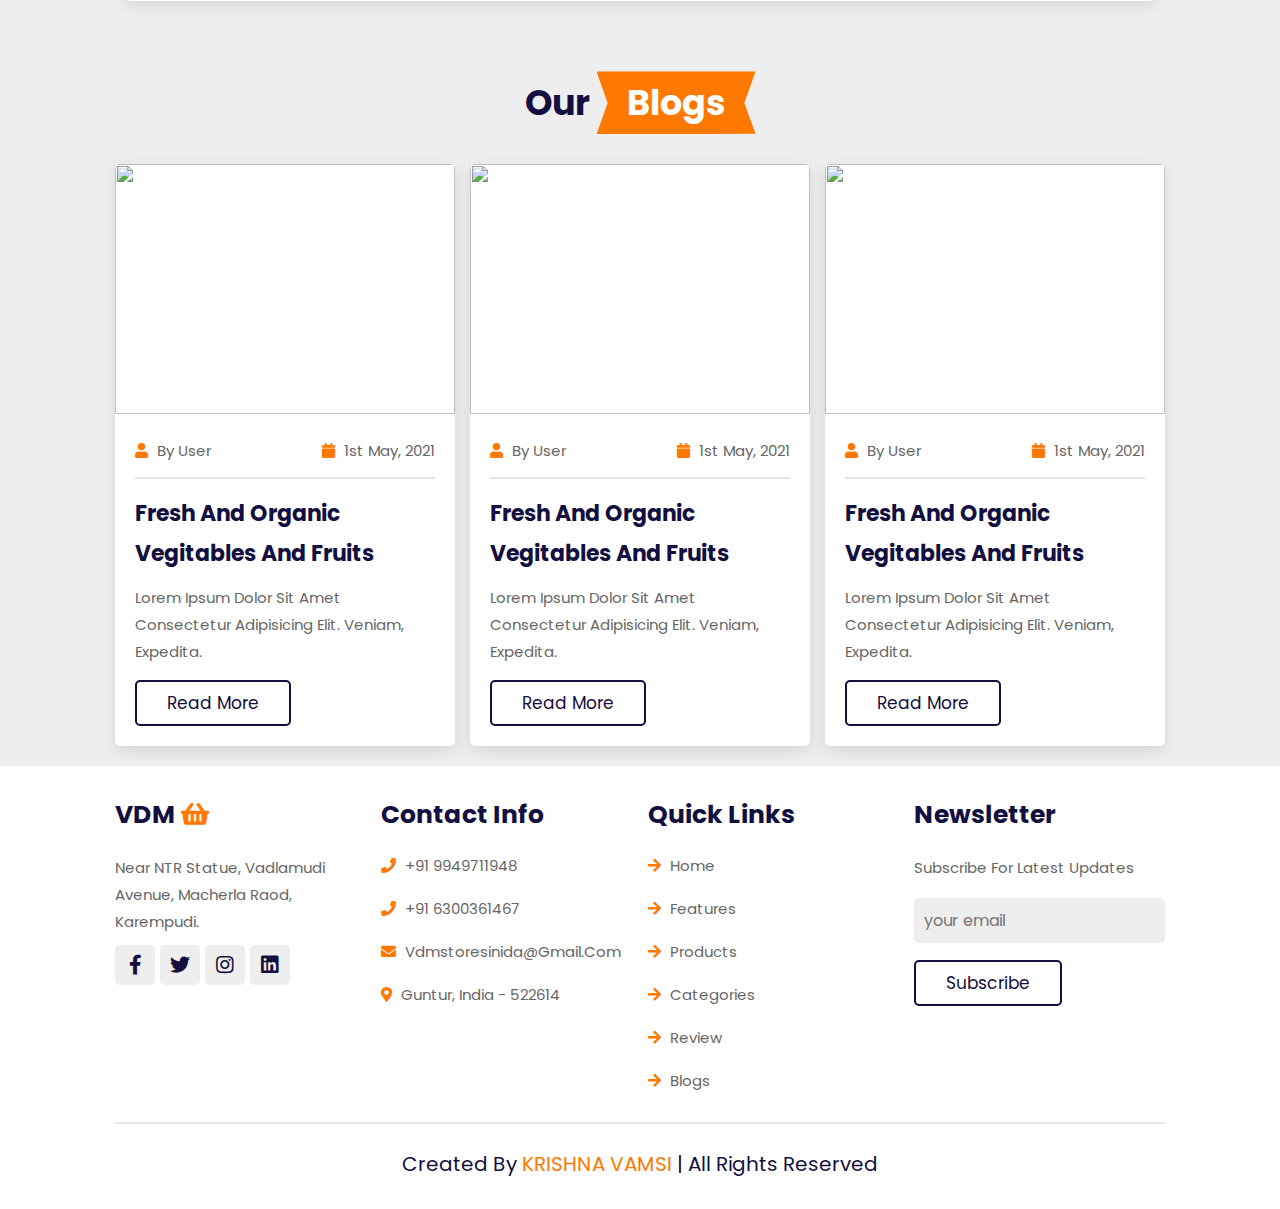
==== commit 0a7fd466: "second commit" ====
--- a/Source.html
+++ b/Source.html
@@ -95,7 +95,7 @@
 
     <div class="content">
         <h3>fresh and <span>organic</span> products for your</h3>
-        <p>Lorem ipsum dolor sit amet consectetur adipisicing elit. Aliquam libero nostrum veniam facere tempore nisi.</p>
+        <p>We provide fresh and quality products purchased directly from farms which are soil tested by our experts and scientists.</p>
         <a href="#" class="btn">shop now</a>
     </div>
 
@@ -114,21 +114,21 @@
         <div class="box">
             <img src="image/feature-img-1.png" alt="">
             <h3>fresh and organic</h3>
-            <p>Lorem, ipsum dolor sit amet consectetur adipisicing elit. Deserunt, earum!</p>
+            <p>products can be returned with easy return option. </p>
             <a href="#" class="btn">read more</a>
         </div>
 
         <div class="box">
             <img src="image/feature-img-2.png" alt="">
             <h3>free delivery</h3>
-            <p>Lorem, ipsum dolor sit amet consectetur adipisicing elit. Deserunt, earum!</p>
+            <p>we provide fast and free delivery to any regions in India. </p>
             <a href="#" class="btn">read more</a>
         </div>
 
         <div class="box">
             <img src="image/feature-img-3.png" alt="">
             <h3>easy payments</h3>
-            <p>Lorem, ipsum dolor sit amet consectetur adipisicing elit. Deserunt, earum!</p>
+            <p>Easy EMI and payments plans to every person with AADHAR.</p>
             <a href="#" class="btn">read more</a>
         </div>
 
@@ -449,8 +449,8 @@
     <div class="box-container">
 
         <div class="box">
-            <h3> groco <i class="fas fa-shopping-basket"></i> </h3>
-            <p>Lorem ipsum dolor, sit amet consectetur adipisicing elit. Aliquam, saepe.</p>
+            <h3> VDM <i class="fas fa-shopping-basket"></i> </h3>
+            <p>Near NTR Statue, Vadlamudi Avenue, Macherla Raod, Karempudi.</p>
             <div class="share">
                 <a href="#" class="fab fa-facebook-f"></a>
                 <a href="#" class="fab fa-twitter"></a>
@@ -461,10 +461,10 @@
 
         <div class="box">
             <h3>contact info</h3>
-            <a href="#" class="links"> <i class="fas fa-phone"></i> +123-456-7890 </a>
-            <a href="#" class="links"> <i class="fas fa-phone"></i> +111-222-3333 </a>
-            <a href="#" class="links"> <i class="fas fa-envelope"></i> shaikhanas@gmail.com </a>
-            <a href="#" class="links"> <i class="fas fa-map-marker-alt"></i> mumbai, india - 400104 </a>
+            <a href="#" class="links"> <i class="fas fa-phone"></i> +91 9949711948 </a>
+            <a href="#" class="links"> <i class="fas fa-phone"></i> +91 6300361467 </a>
+            <a href="#" class="links"> <i class="fas fa-envelope"></i> vdmstoresinida@gmail.com </a>
+            <a href="#" class="links"> <i class="fas fa-map-marker-alt"></i> Guntur, india - 522614 </a>
         </div>
 
         <div class="box">
@@ -487,7 +487,7 @@
 
     </div>
 
-    <div class="credit"> created by <span> mr. web designer </span> | all rights reserved </div>
+    <div class="credit"> created by <span> KRISHNA VAMSI </span> | all rights reserved </div>
 
 </section>
 
